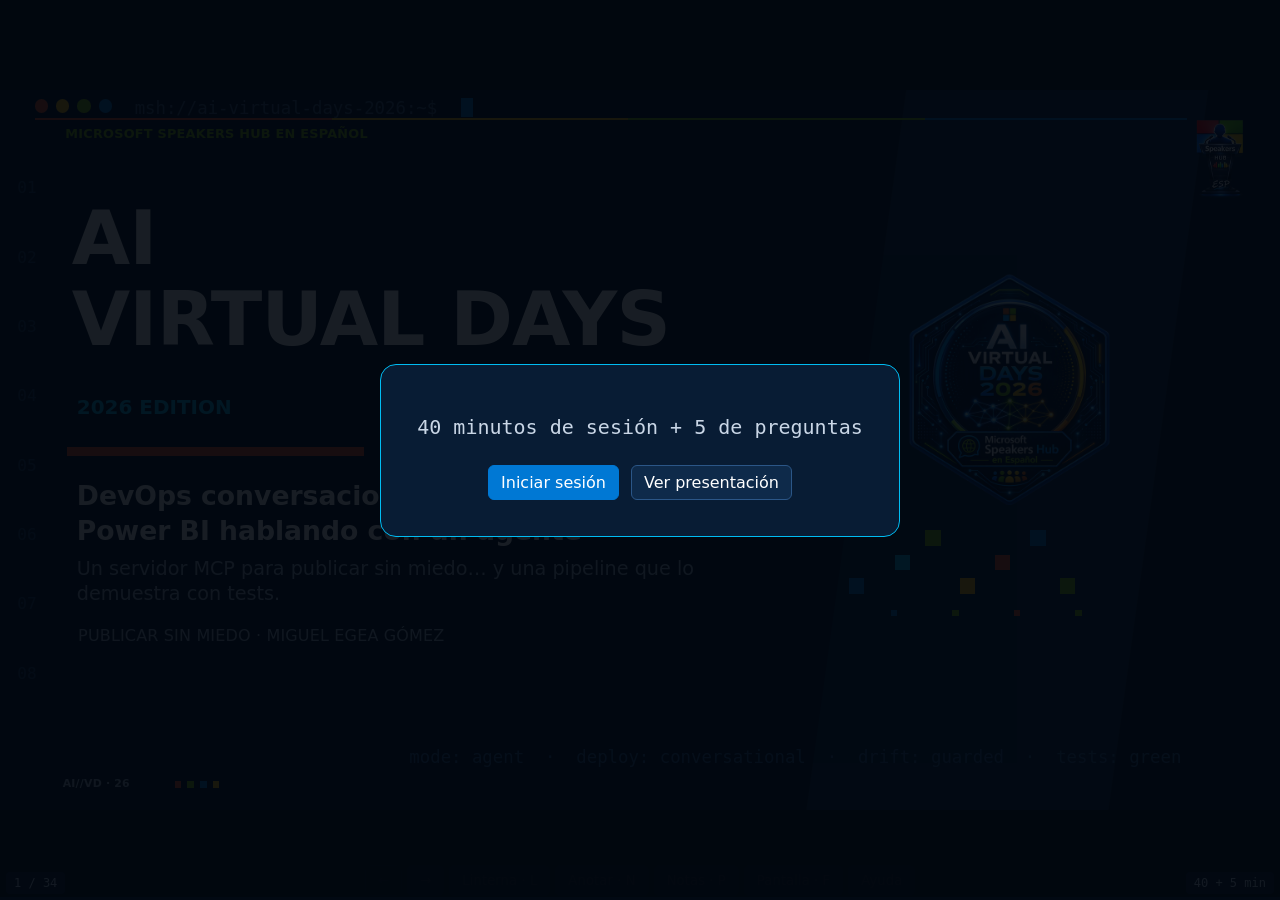
==== devops-conversacional-aivd.html @ 0bd239c6 "Material AI Virtual Days 2026: charla, PBIP de ejemplo, demos y CI/CD - Presentación (src + HTML emp" ====
<!doctype html>
<html lang="es">
<head>
<meta charset="utf-8">
<meta name="viewport" content="width=device-width, initial-scale=1">
<title>DevOps conversacional</title>
<style>
/* ==========================================================================
   AI Virtual Days 2026 · Microsoft Speakers Hub en Español
   Tema HTML reconstruido desde "AI Virtual Days MSH ESP.pptx" (960×540 pt → 1920×1080 px).
   Unidad: 1cqw = 19.2 px de la diapositiva original (el contenedor es #zoom-frame).
   ========================================================================== */
:root{
  --bg:#051020; --panel:#081C34; --panel-2:#0C2442; --surface:#0C1D34; --surface-2:#12304F;
  --line:#1A3961; --muted:#3E5D81; --status:#2E5F92; --soft:#A2B6CD; --fg:#F7FAFF;
  --orange:#F25022; --yellow:#FFB900; --green:#7FBA00; --blue:#0078D4; --cyan:#00BCF2; --purple:#8064A2;
  --font:Aptos,"Aptos Display","Segoe UI Variable Display","Segoe UI Variable Text","Segoe UI",system-ui,sans-serif;
  --font-display:"Aptos Display",Aptos,"Segoe UI Variable Display","Segoe UI",system-ui,sans-serif;
  --mono:Consolas,"Cascadia Mono","Cascadia Code","Aptos Mono",ui-monospace,monospace;
}
*{box-sizing:border-box}
html,body{height:100%}
body{margin:0;background:#02070F;color:var(--fg);font-family:var(--font);overflow:hidden}
[hidden]{display:none!important}
#zoom-frame{position:absolute;width:min(100vw,177.77778vh);height:min(100vh,56.25vw);top:50%;left:50%;transform:translate(-50%,-50%);overflow:hidden;container-type:inline-size}
#presentation-container{position:absolute;inset:0;transition:transform .25s ease}
.slide{display:none;position:absolute;inset:0;background:var(--bg);overflow:hidden;color:var(--fg)}
.slide.active{display:block}

/* ---------- Chrome fijo de la plantilla (lo inyecta aivd-chrome.js) ---------- */
.aivd-chrome{position:absolute;inset:0;pointer-events:none;z-index:0}
.slide>*:not(.aivd-chrome){position:relative;z-index:1}
.panel-right{position:absolute;top:0;bottom:0;left:76.04cqw;right:0;background:var(--panel)}
.panel-diag{position:absolute;inset:0;background:var(--panel-2);clip-path:polygon(70.8% 0,94.4% 0,86.6% 100%,63% 100%);opacity:.9}
.panel-diag.soft{background:#0A2140;opacity:.75}
.term-dots{position:absolute;left:2.708cqw;top:.729cqw;display:flex;gap:.625cqw}
.term-dots i{width:1.042cqw;height:1.042cqw;border-radius:50%;display:block}
.term-dots i:nth-child(1){background:var(--orange)}.term-dots i:nth-child(2){background:var(--yellow)}
.term-dots i:nth-child(3){background:var(--green)}.term-dots i:nth-child(4){background:var(--blue)}
.term-prompt{position:absolute;left:10.52cqw;top:.36cqw;font:1.354cqw/1.6 var(--mono);color:var(--muted);white-space:nowrap}
.term-cursor{position:absolute;left:36.04cqw;top:.625cqw;width:.94cqw;height:1.46cqw;background:var(--blue);animation:blink 1.1s steps(1) infinite}
.rainbow{position:absolute;left:2.708cqw;top:2.19cqw;width:90cqw;height:.16cqw;background:linear-gradient(90deg,var(--orange) 0 25.75%,var(--yellow) 25.75% 51.5%,var(--green) 51.5% 77.25%,var(--blue) 77.25%)}
.line-nums{position:absolute;left:1.35cqw;top:4.95cqw;display:flex;flex-direction:column;gap:0;font:1.25cqw/5.417cqw var(--mono);color:var(--line)}
.dot-grid{position:absolute;left:83.6cqw;top:4.2cqw;width:7.4cqw;height:5cqw;background-image:radial-gradient(circle,var(--muted) .09cqw,transparent .11cqw);background-size:1.2cqw 1.2cqw;opacity:.75}
.hub-logo{position:absolute;left:92.4cqw;top:1.56cqw;width:5.55cqw;height:8.33cqw;background:url([data-uri]) center/contain no-repeat}
.aivd-badge{position:absolute;left:94.9cqw;top:49.9cqw;width:4.17cqw;height:4.17cqw;background:url([data-uri]) center/contain no-repeat}
.status-line{position:absolute;left:31.98cqw;top:51.15cqw;font:1.354cqw/1.4 var(--mono);color:var(--status);white-space:pre}
.foot-brand{position:absolute;left:4.9cqw;top:53.85cqw;font:700 .85cqw/1 var(--font);color:var(--soft);letter-spacing:.02em}
.foot-squares{position:absolute;left:13.65cqw;top:54cqw;display:flex;gap:.47cqw}
.foot-squares i{display:block;width:.52cqw;height:.52cqw}
.foot-squares i:nth-child(1){background:var(--orange)}.foot-squares i:nth-child(2){background:var(--green)}
.foot-squares i:nth-child(3){background:var(--blue)}.foot-squares i:nth-child(4){background:var(--yellow)}
.foot-hub{position:absolute;left:2.7cqw;top:53.55cqw;font:700 .95cqw/1 var(--font);color:var(--green);letter-spacing:.01em}
.foot-bar{position:absolute;left:0;right:0;bottom:0;height:.73cqw;background:linear-gradient(90deg,var(--orange),var(--yellow),var(--green),var(--cyan),var(--blue),var(--purple))}
.accent-bars{position:absolute;left:87.9cqw;top:16.4cqw;width:1.2cqw}
.accent-bars i{display:block;width:100%}
.accent-bars i:nth-child(1){height:2.45cqw;background:var(--orange);margin-bottom:1.6cqw}
.accent-bars i:nth-child(2){height:3.75cqw;background:var(--green);margin-bottom:.35cqw}
.accent-bars i:nth-child(3){height:4.1cqw;background:var(--blue)}
.accent-bars i:nth-child(4){height:6.1cqw;background:var(--yellow)}
@keyframes blink{50%{opacity:0}}

/* ---------- Tipografía y bloques de contenido ---------- */
.kicker{position:absolute!important;left:5.1cqw;top:2.95cqw;font:700 1cqw/1 var(--font);letter-spacing:.02em;text-transform:uppercase}
.kicker.mono{font:700 1cqw/1 var(--mono);letter-spacing:.04em}
.k-orange{color:var(--orange)}.k-yellow{color:var(--yellow)}.k-green{color:var(--green)}.k-blue{color:var(--blue)}.k-cyan{color:var(--cyan)}
.t-orange{color:var(--orange)}.t-yellow{color:var(--yellow)}.t-green{color:var(--green)}.t-blue{color:var(--blue)}.t-cyan{color:var(--cyan)}.t-soft{color:var(--soft)}
.title{position:absolute!important;left:5.45cqw;top:6.9cqw;width:70cqw;margin:0;font:700 3.15cqw/1.1 var(--font-display);letter-spacing:-.01em;color:var(--fg)}
.title.wide{width:84cqw}
.subtitle{position:absolute!important;left:5.55cqw;top:11.35cqw;width:68cqw;margin:0;font:400 1.354cqw/1.35 var(--font);color:var(--soft)}
.body{position:absolute!important;left:5.45cqw;top:15cqw;width:67.5cqw;height:29cqw}
.body.wide{width:84.8cqw}
.body.tall{top:13.6cqw;height:33.6cqw}
.body p,.body li{font-size:1.6cqw;line-height:1.38}
.body p{margin:0 0 1cqw}
.body ul{margin:0;padding-left:1.6cqw}
.body li{margin:.35cqw 0}
.body li::marker{color:var(--cyan)}
.lead{font-size:2cqw!important;line-height:1.35!important}
.small{font-size:1.15cqw!important;color:var(--soft)}
strong{font-weight:700}
.hl{color:var(--cyan)}
code,.mono{font-family:var(--mono)}

/* Marco redondeado con escuadras en las esquinas (contenido, foto, demo) */
.frame{position:relative;border:.1cqw solid #1E9BD7;border-radius:3cqw;background:var(--surface);padding:2.2cqw 2.6cqw}
.frame.fill{height:100%}
.frame.c-orange{border-color:var(--orange)}.frame.c-green{border-color:var(--green)}.frame.c-blue{border-color:var(--blue)}.frame.c-yellow{border-color:var(--yellow)}.frame.c-cyan{border-color:var(--cyan)}
.brackets::before,.brackets::after,.brackets>.br::before,.brackets>.br::after{content:'';position:absolute;width:.85cqw;height:.85cqw;border-color:inherit;border-style:solid;pointer-events:none}
.brackets::before{left:-.6cqw;top:-.6cqw;border-width:.1cqw 0 0 .1cqw}
.brackets::after{right:-.6cqw;top:-.6cqw;border-width:.1cqw .1cqw 0 0}
.brackets>.br::before{left:-.6cqw;bottom:-.6cqw;border-width:0 0 .1cqw .1cqw}
.brackets>.br::after{right:-.6cqw;bottom:-.6cqw;border-width:0 .1cqw .1cqw 0}
.brackets>.br{position:absolute;inset:0;pointer-events:none;border-color:inherit}

/* Bloque terminal "KEY IDEA" (> system / > context / > output) */
.terminal{border:.1cqw solid #1E9BD7;border-radius:3cqw;background:#020B18;padding:2.4cqw 3cqw;font-family:var(--mono)}
.terminal .k{font:700 1.3cqw/1.4 var(--mono);margin:0 0 .5cqw}
.terminal .k::before{content:'> ';}
.terminal .v{font:400 1.75cqw/1.4 var(--mono);margin:0 0 1.7cqw;color:var(--fg)}
.terminal .v:last-child{margin-bottom:0}

/* Código / salida de consola */
pre.code{margin:0;font:1.18cqw/1.5 var(--mono);color:#D7E3F4;white-space:pre;overflow:hidden}
pre.code.big{font-size:1.45cqw}
pre.code .c{color:var(--muted)}           /* comentario */
pre.code .p{color:var(--green)}           /* prompt */
pre.code .w{color:var(--yellow)}          /* aviso */
pre.code .e{color:var(--orange)}          /* error */
pre.code .s{color:var(--cyan)}            /* string / clave */
pre.code .b{color:#6CB8FF}                /* keyword */
.window{border:.1cqw solid #1E9BD7;border-radius:2.2cqw;background:#020B18;padding:3cqw 2.4cqw 2cqw;position:relative}
.window::before{content:'';position:absolute;left:1.6cqw;top:1.1cqw;width:.55cqw;height:.55cqw;border-radius:50%;background:var(--orange);box-shadow:1cqw 0 0 var(--yellow),2cqw 0 0 var(--green)}
.window .wtitle{position:absolute;left:5cqw;top:.75cqw;font:1cqw/1.2 var(--mono);color:var(--muted)}

/* Índice / agenda (fila con número, título, descripción y cuadradito) */
.index-rows{position:absolute!important;left:5.3cqw;top:17.8cqw;width:74.2cqw;display:flex;flex-direction:column;gap:2.5cqw}
.index-rows .row{display:grid;grid-template-columns:4.4cqw 17.2cqw 1fr 1.2cqw;align-items:center;height:4.6cqw;background:linear-gradient(90deg,#10294A,#0E2442);border-radius:.4cqw;box-shadow:0 .3cqw .8cqw #0006;padding-right:1.2cqw;margin-left:-.9cqw}
.index-rows .n{font:700 1.15cqw/1 var(--font);padding-left:1cqw;margin-left:-4.2cqw;width:4cqw}
.index-rows .row{grid-template-columns:17.2cqw 1fr 1.2cqw;padding-left:1.5cqw;margin-left:5.3cqw}
.index-rows .row>.n{position:absolute;left:0}
.index-rows .h{font:700 1.45cqw/1 var(--font)}
.index-rows .d{font:400 1.35cqw/1.2 var(--font);color:var(--soft)}
.index-rows .sq{width:.75cqw;height:.75cqw;justify-self:end}

/* Tarjetas (tres conceptos / módulos) */
.cards{position:absolute!important;left:5.7cqw;top:17.2cqw;width:88.3cqw;display:grid;grid-template-columns:repeat(3,1fr);gap:4.5cqw}
.cards.four{grid-template-columns:repeat(4,1fr);gap:2.4cqw;width:84cqw}
.card{position:relative;border:.1cqw solid var(--cyan);border-radius:2.6cqw;background:var(--surface);padding:2.4cqw 2.4cqw 2cqw;min-height:22.4cqw}
.card.c-orange{border-color:var(--orange)}.card.c-blue{border-color:var(--blue)}.card.c-green{border-color:var(--green)}.card.c-yellow{border-color:var(--yellow)}
.card .num{font:700 1.15cqw/1 var(--font);margin-bottom:1.9cqw}
.card h3{font:700 2.05cqw/1.12 var(--font);margin:0 0 1.2cqw}
.card p{font:400 1.32cqw/1.4 var(--font);color:var(--soft);margin:0 0 .7cqw}
.card p b{color:var(--fg)}
.card code{font-size:1.12cqw;color:var(--cyan)}

/* Tabla */
table.t{width:100%;border-collapse:separate;border-spacing:0;font-size:1.36cqw}
table.t th,table.t td{padding:.85cqw 1.1cqw;text-align:left;border-bottom:.08cqw solid #1D3E66;vertical-align:top}
table.t th{font-weight:700;color:var(--cyan);background:#0B2341;font-size:1.15cqw;letter-spacing:.03em;text-transform:uppercase}
table.t td:first-child{font-weight:700}
table.t tr.me td{background:#0E2A4A}
.ok{color:var(--green);font-weight:700}.ko{color:var(--orange);font-weight:700}.wait{color:var(--yellow);font-weight:700}

/* Pastillas */
.pills{display:flex;gap:.45cqw;flex-wrap:wrap}
.pill{display:inline-block;padding:.45cqw 1.6cqw;border-radius:.25cqw;font:700 .85cqw/1.2 var(--font);color:#fff;text-transform:uppercase;letter-spacing:.03em}
.pill.b{background:var(--blue)}.pill.c{background:var(--cyan)}.pill.g{background:var(--green)}.pill.y{background:var(--yellow);color:#1b1300}.pill.o{background:var(--orange)}

/* Portada */
.cover-ai{position:absolute!important;left:5.6cqw;top:8.4cqw;margin:0;font:700 5.9cqw/1.08 var(--font-display);color:#fff;letter-spacing:-.01em}
.cover-edition{position:absolute!important;left:6cqw;top:24.1cqw;font:700 1.56cqw/1 var(--font);color:var(--cyan)}
.cover-bar{position:absolute!important;left:5.26cqw;top:27.9cqw;width:23.2cqw;height:.68cqw;background:var(--orange)}
.cover-tagline{position:absolute!important;left:6cqw;top:30.4cqw;width:56cqw;margin:0;font:700 2.08cqw/1.3 var(--font);color:#fff}
.cover-tagline span{display:block;font-weight:400;color:var(--soft);font-size:1.5cqw;margin-top:.7cqw}
.cover-meta{position:absolute!important;left:6.1cqw;top:42cqw;font:400 1.25cqw/1 var(--font);color:var(--soft);text-transform:uppercase;letter-spacing:.01em}
.cover-badge{position:absolute!important;left:69.8cqw;top:12.9cqw;width:18.2cqw;height:20.8cqw;background:url([data-uri]) center/contain no-repeat}
.cover-squares{position:absolute!important;left:66.3cqw;top:34.4cqw;width:18cqw;height:8.5cqw}
.cover-squares i{position:absolute;display:block}

/* Separadores */
.sec-ghost{position:absolute!important;left:3.3cqw;top:15.6cqw;font:700 13.8cqw/1 var(--font-display);color:var(--panel-2);letter-spacing:-.02em}
.sec-title{position:absolute!important;left:30cqw;top:16.8cqw;width:44cqw;text-align:center;margin:0;font:700 3.65cqw/1.12 var(--font-display);color:#fff}
.sec-title.mono{font:700 3.3cqw/1.12 var(--mono)}
.sec-sub{position:absolute!important;left:30cqw;top:32cqw;width:50cqw;text-align:left;font:400 1.45cqw/1.35 var(--font);color:var(--soft)}
.slashes{position:absolute!important;left:80cqw;top:36.9cqw;width:6cqw;height:5.3cqw}
.slashes i{position:absolute;top:0;width:.55cqw;height:5.3cqw;transform:skewX(14deg);transform-origin:bottom}
.chap-num{position:absolute!important;left:5.6cqw;top:13.3cqw;font:700 8.2cqw/1 var(--font-display);color:var(--blue)}
.chap-title{position:absolute!important;left:27.3cqw;top:16.4cqw;width:44cqw;margin:0;font:700 3.35cqw/1.12 var(--font-display);color:#fff}
.chap-sub{position:absolute!important;left:27.4cqw;top:24.6cqw;width:44cqw;font:400 1.45cqw/1.4 var(--font);color:var(--soft)}
.rings{position:absolute!important;left:74.2cqw;top:34.8cqw;width:11.4cqw;height:11.4cqw}
.rings i{position:absolute;border-radius:50%;border:.12cqw solid}
.rings i:nth-child(1){inset:0;border-color:var(--orange)}.rings i:nth-child(2){inset:.95cqw;border-color:var(--blue)}
.rings i:nth-child(3){inset:1.9cqw;border-color:var(--green)}.rings i:nth-child(4){inset:2.85cqw;border-color:var(--yellow)}
.rings b{position:absolute;left:50%;top:50%;width:2.6cqw;height:2.6cqw;transform:translate(-50%,-50%);background:conic-gradient(from 0deg at 50% 50%,var(--green) 0 25%,var(--yellow) 0 50%,var(--blue) 0 75%,var(--orange) 0);clip-path:polygon(0 0,47% 0,47% 47%,0 47%,0 53%,47% 53%,47% 100%,53% 100%,53% 53%,100% 53%,100% 47%,53% 47%,53% 0,100% 0,100% 100%,0 100%)}

/* Ponente */
.speaker-photo{position:absolute!important;left:5.42cqw;top:15cqw;width:24.4cqw;height:28.9cqw;border:.1cqw solid var(--cyan);border-radius:3cqw;background:var(--surface);display:flex;align-items:center;justify-content:center;font:700 7cqw/1 var(--font-display);color:#16406A;overflow:visible}
.speaker-photo img{width:100%;height:100%;object-fit:cover;border-radius:3cqw}
.speaker-name{position:absolute!important;left:34.9cqw;top:15.8cqw;margin:0;font:700 2.6cqw/1.1 var(--font-display);color:#fff;text-transform:uppercase}
.speaker-role{position:absolute!important;left:35.2cqw;top:20.6cqw;width:40cqw;font:700 1.3cqw/1.5 var(--font);color:var(--green)}
.speaker-pills{position:absolute!important;left:34.1cqw;top:25.6cqw}
.speaker-quote{position:absolute!important;left:34.1cqw;top:30cqw;width:51cqw;border:.08cqw solid var(--green);border-radius:1.6cqw;background:var(--surface);padding:1.6cqw 1.6cqw;font:400 1.6cqw/1.4 var(--font);color:#E6EEF8}

/* Live mode */
.live-main{position:absolute!important;left:5.42cqw;top:12.4cqw;width:60.3cqw;height:38cqw}
.live-side{position:absolute!important;left:68.2cqw;top:12.4cqw;width:22cqw;height:38cqw;border:.1cqw solid var(--green);border-radius:2.6cqw;background:var(--surface);padding:2cqw 1.6cqw}
.live-side h4{margin:0 0 1.6cqw;font:700 1.1cqw/1 var(--font);color:var(--green);text-transform:uppercase}
.live-side ul{margin:0;padding-left:1.1cqw;font-size:1.25cqw;line-height:1.5}
.live-side .foot{position:absolute;left:0;right:0;bottom:1.4cqw;text-align:center;font:.75cqw var(--mono);color:#C9D6E6}

/* Versus */
.vs-left,.vs-right{position:absolute!important;top:17.5cqw;width:41.7cqw;height:33.5cqw;border:.1cqw solid;border-radius:4cqw;background:var(--surface);padding:3cqw 3cqw}
.vs-left{left:4.9cqw;border-color:var(--orange)}.vs-right{left:52.9cqw;border-color:var(--green)}
.vs-left h3,.vs-right h3{margin:0 0 3cqw;font:700 2.1cqw/1 var(--font)}
.vs-left h3{color:var(--orange)}.vs-right h3{color:var(--green)}
.vs-left ul,.vs-right ul{margin:0;padding-left:1.4cqw;font-size:1.6cqw;line-height:1.42}
.vs-mark{position:absolute!important;left:46.1cqw;top:40.7cqw;width:4.9cqw;height:4.9cqw;border-radius:50%;background:var(--blue);display:flex;align-items:center;justify-content:center;font:700 1.3cqw/1 var(--font)}

/* Cierre */
.qa-title{position:absolute!important;left:0;right:0;top:4.6cqw;text-align:center;margin:0;font:700 3.6cqw/1.1 var(--font-display)}
.qa-badge{position:absolute!important;left:40.6cqw;top:18.3cqw;width:18.8cqw;height:15.6cqw;border-color:var(--cyan)}
.qa-badge::before{content:'';position:absolute;inset:.8cqw 3cqw;background:url([data-uri]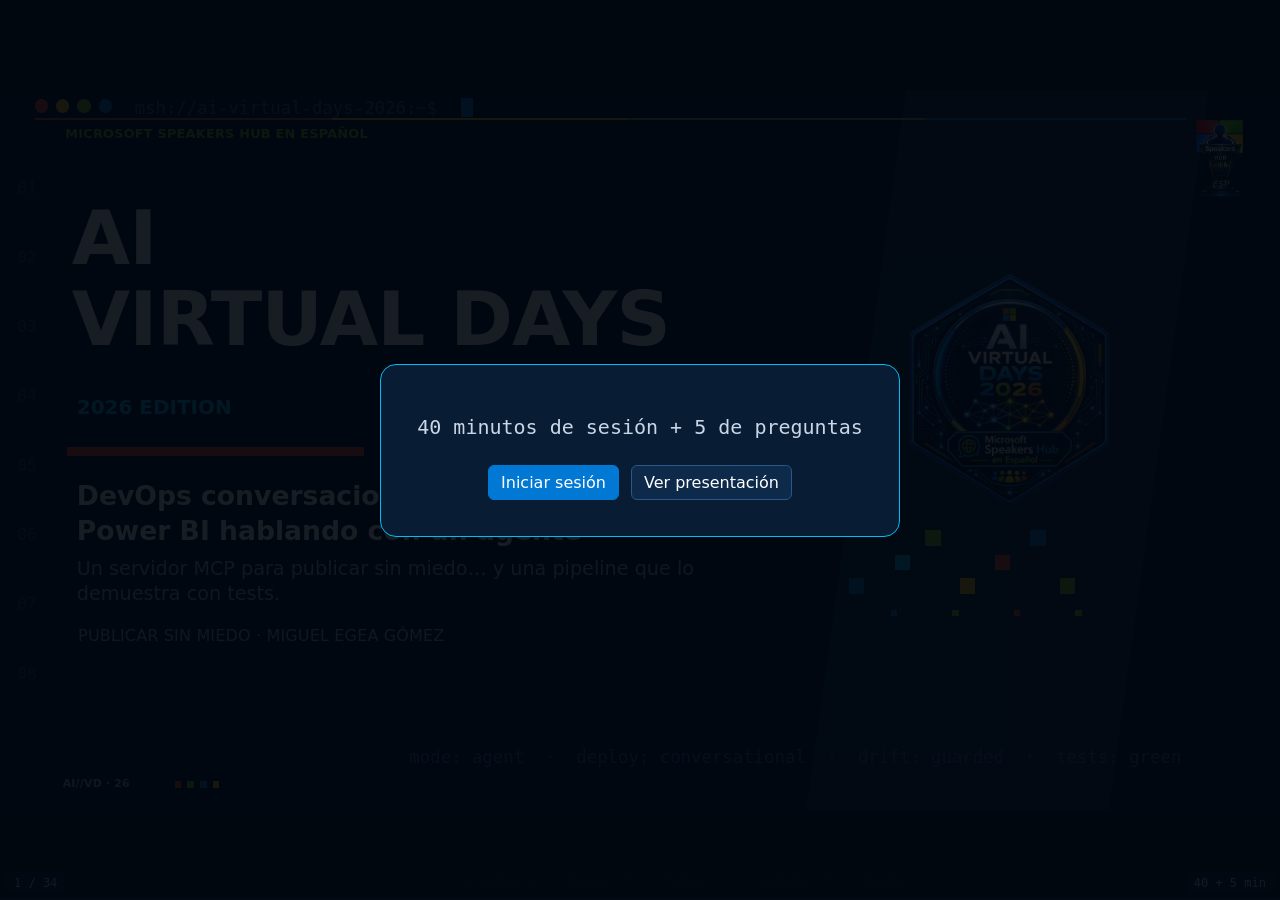
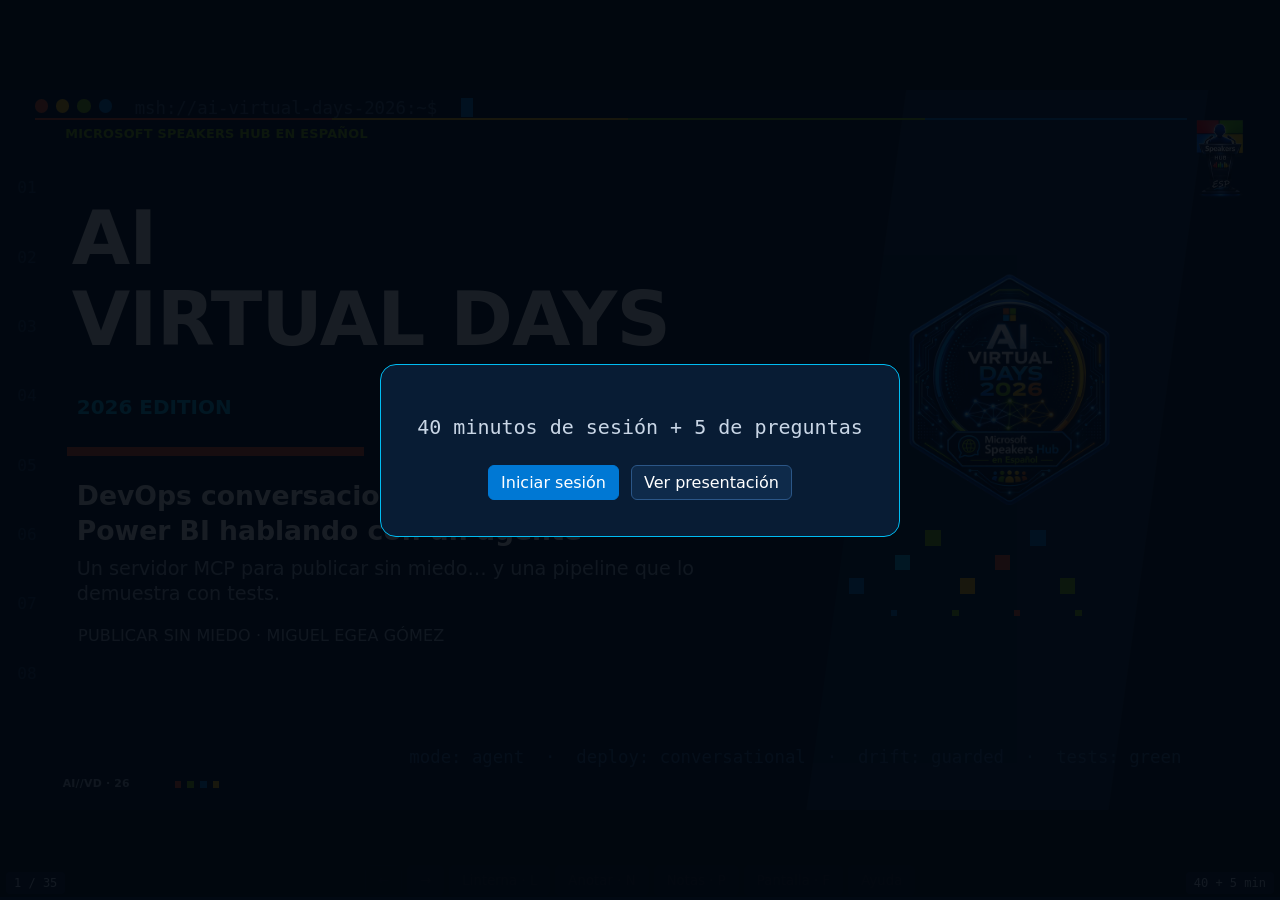
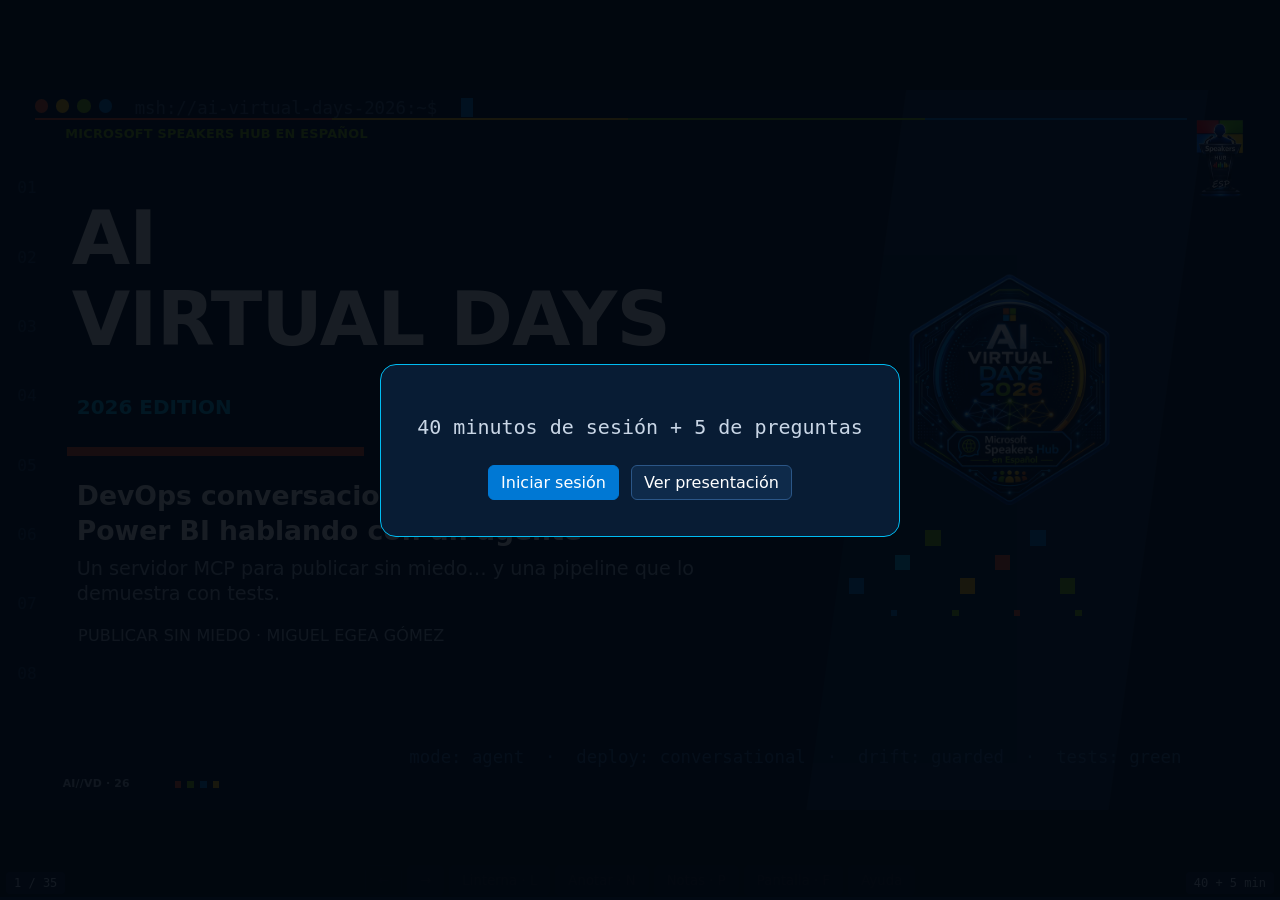
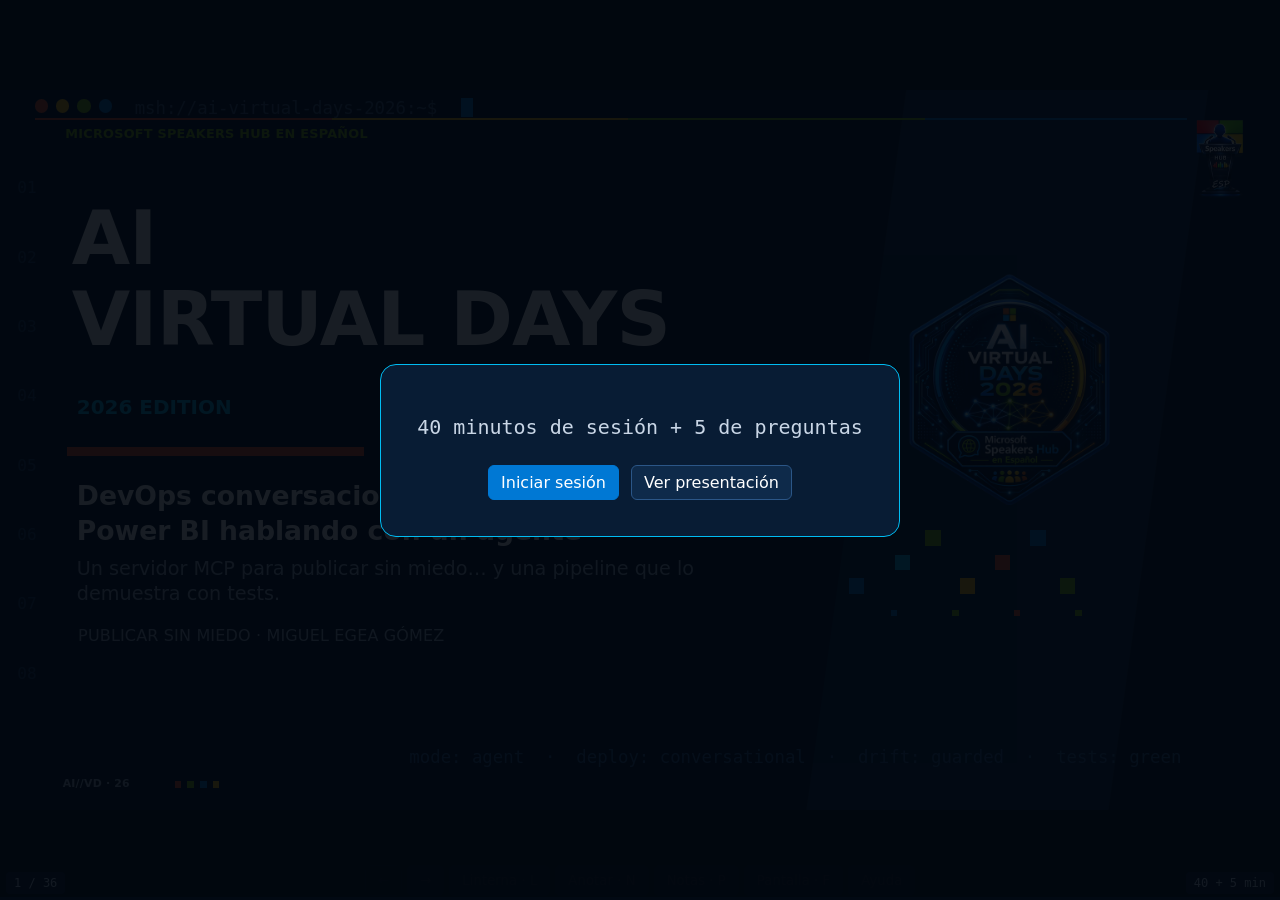
